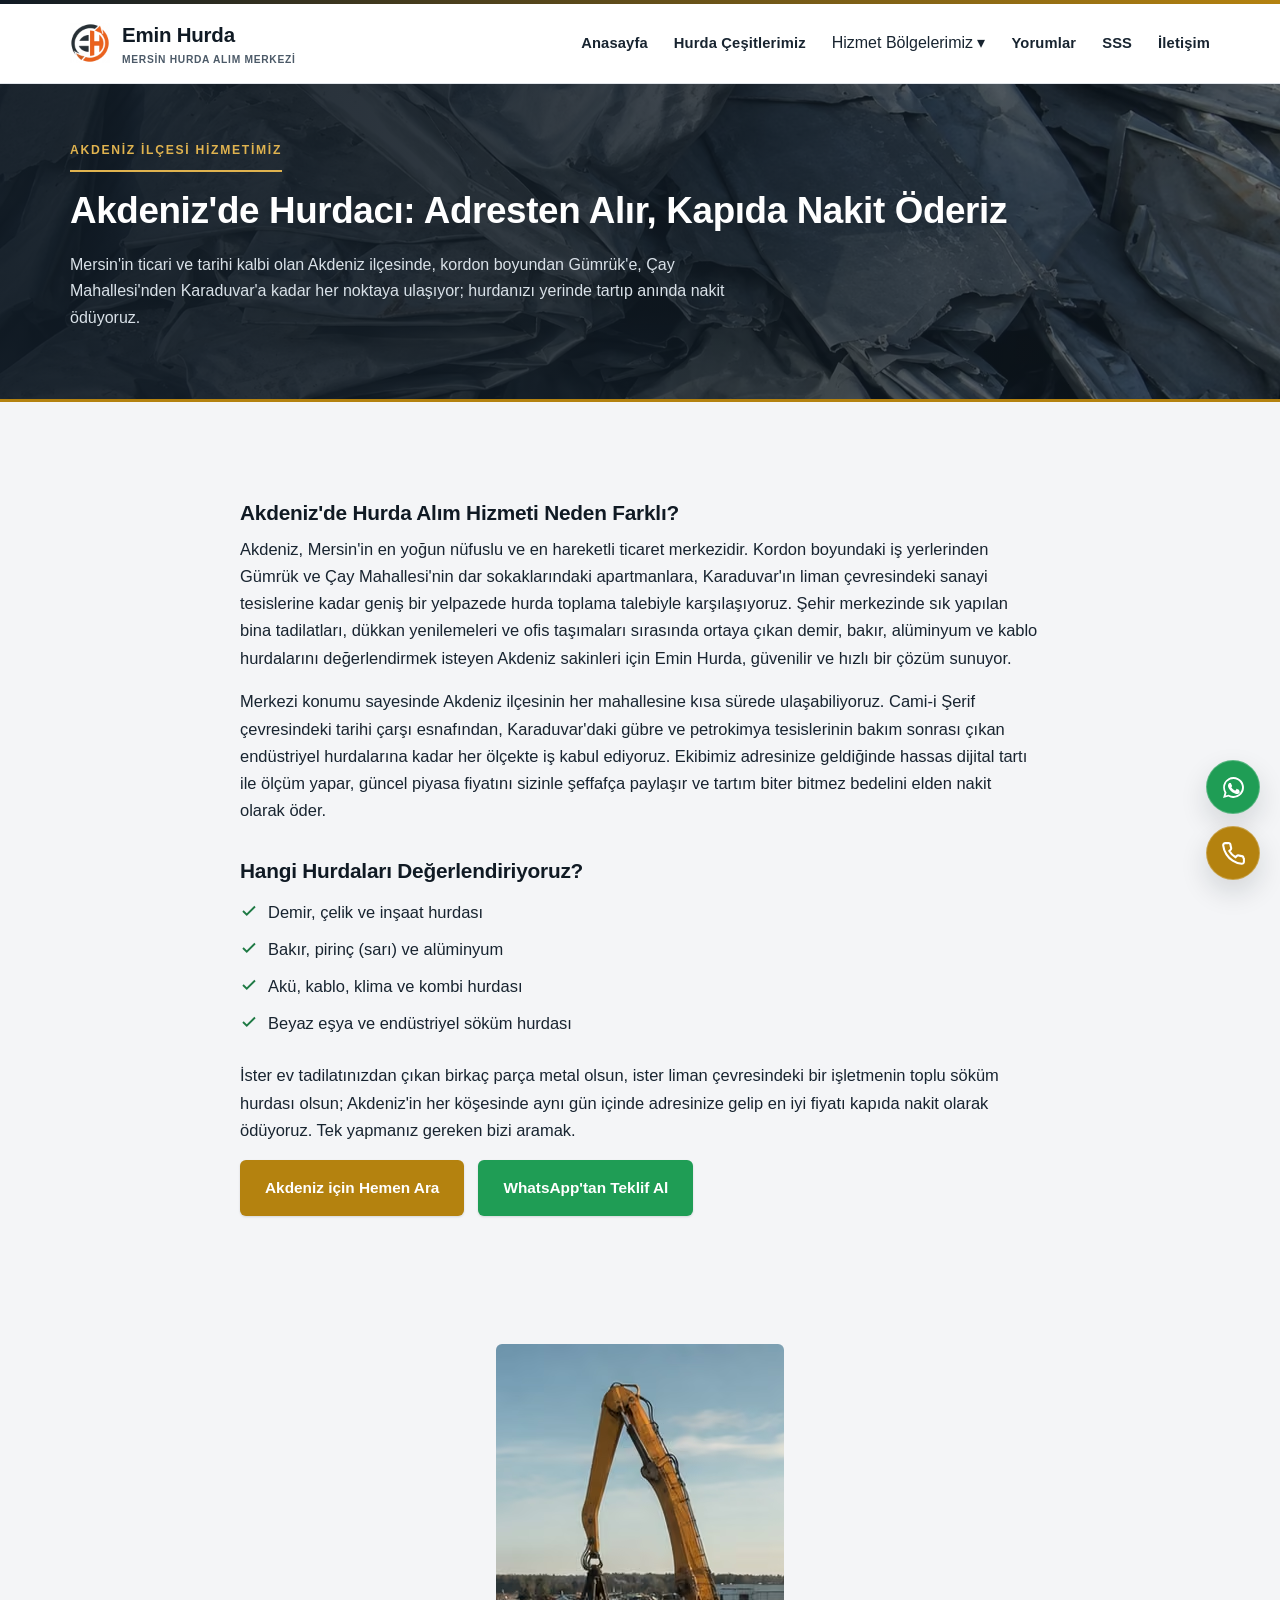
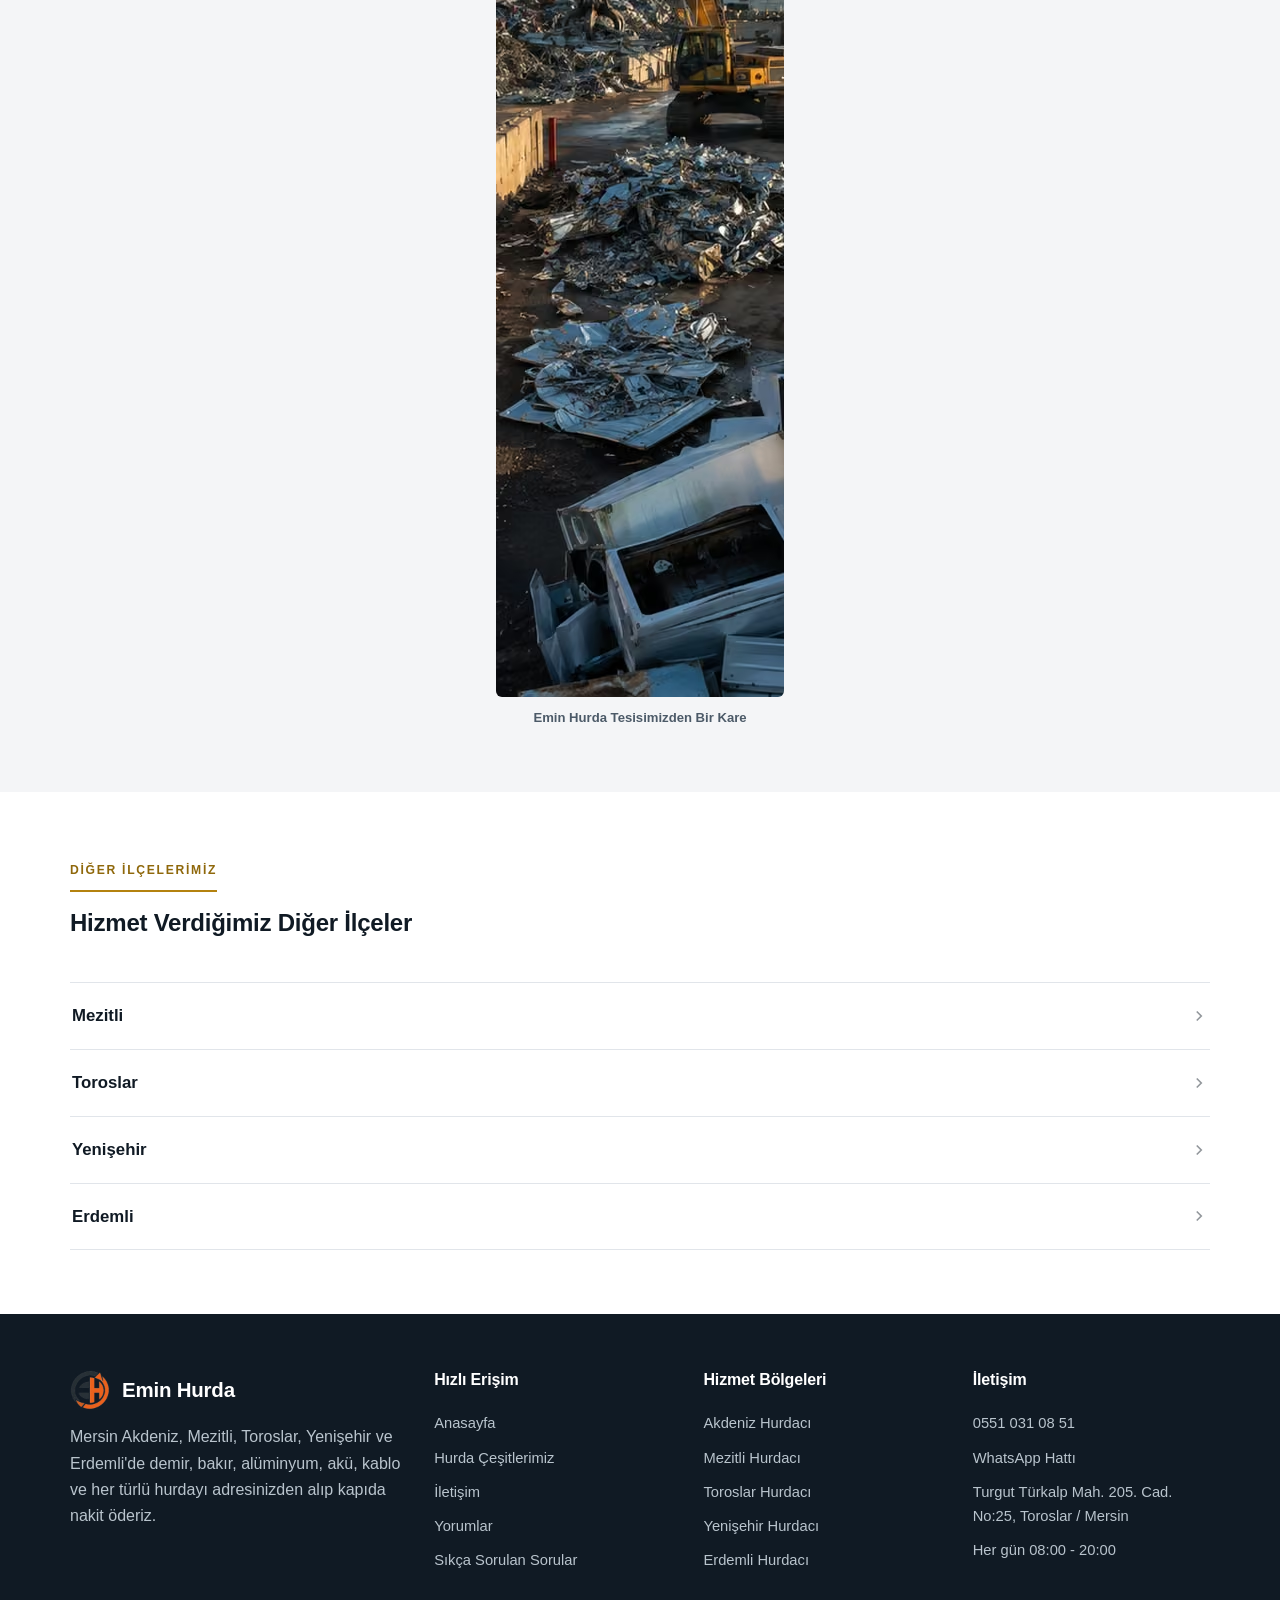
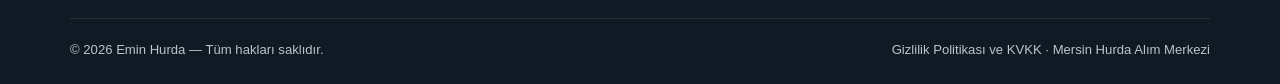
==== akdeniz-hurda.html @ a4f1dd63 "İlk yükleme: Emin Hurda kurumsal web sitesi Anasayfa, 5 ilçe sayfası, SSS, yorumlar, iletişim ve giz" ====
<!DOCTYPE html>
<html lang="tr">
<head>
<meta charset="UTF-8">
<meta name="viewport" content="width=device-width, initial-scale=1.0">
<title>Akdeniz Hurdacı | Emin Hurda Mersin - Adresten Alım, Kapıda Nakit Ödeme</title>
<meta name="description" content="Akdeniz Mersin'de hurda alımı: demir, bakır, alüminyum, akü, kablo ve inşaat hurdanızı adresinizden alıyor, tartı sonucunu kapıda nakit ödüyoruz. Hemen arayın: 0551 031 08 51">
<meta name="keywords" content="akdeniz hurdacı, mersin akdeniz hurda alan yerler, akdeniz demir hurda, akdeniz bakır hurda">
<meta name="robots" content="index, follow">
<link rel="canonical" href="https://www.eminhurda.com/akdeniz-hurda.html">
<meta name="geo.region" content="TR-33">
<meta name="geo.placename" content="Akdeniz, Mersin">
<!-- Open Graph -->
<meta property="og:type" content="website">
<meta property="og:title" content="Akdeniz Hurdacı | Emin Hurda Mersin - Adresten Alım, Kapıda Nakit Ödeme">
<meta property="og:description" content="Akdeniz Mersin'de hurda alımı: demir, bakır, alüminyum, akü, kablo ve inşaat hurdanızı adresinizden alıyor, tartı sonucunu kapıda nakit ödüyoruz. Hemen arayın: 0551 031 08 51">
<meta property="og:image" content="https://www.eminhurda.com/images/sac-hurda-2.jpg">
<meta property="og:locale" content="tr_TR">
<meta property="og:url" content="https://www.eminhurda.com/akdeniz-hurda.html">
<link rel="icon" href="data:image/svg+xml,<svg xmlns=%22http://www.w3.org/2000/svg%22 viewBox=%220 0 100 100%22><rect width=%22100%22 height=%22100%22 rx=%2218%22 fill=%22%2314202c%22/><text x=%2250%22 y=%2266%22 font-size=%2258%22 fill=%22%23b4820f%22 text-anchor=%22middle%22 font-family=%22Arial%22 font-weight=%22bold%22>E</text></svg>">
<link rel="stylesheet" href="css/style.css?v=6">
<script type="application/ld+json">
{
  "@context": "https://schema.org",
  "@type": "Service",
  "serviceType": "Hurda Alım Hizmeti",
  "provider": {
    "@type": "RecyclingCenter",
    "name": "Emin Hurda",
    "telephone": "+905510310851",
    "address": {"@type":"PostalAddress","streetAddress":"Turgut Türkalp Mahallesi, 205. Cadde No:25","addressLocality":"Toroslar","addressRegion":"Mersin","addressCountry":"TR"}
  },
  "areaServed": {"@type": "AdministrativeArea", "name": "Akdeniz, Mersin"},
  "url": "https://www.eminhurda.com/akdeniz-hurda.html"
}
</script>
</head>
<body>
<div class="top-accent"></div>

<header class="header">
  <div class="container">
    <a href="index.html" class="brand">
      <span class="brand-mark"><picture><source srcset="images/logo-icon.avif" type="image/avif"><img src="images/logo-icon.png" alt="Emin Hurda Metal logo" width="40" height="40"></picture></span>
      <span>Emin Hurda<small>MERSİN HURDA ALIM MERKEZİ</small></span>
    </a>
    <nav class="nav">
      <a href="index.html">Anasayfa</a>
      <a href="index.html#hurda-cesitleri">Hurda Çeşitlerimiz</a>
      <div class="nav-dropdown">
        <span>Hizmet Bölgelerimiz ▾</span>
        <div class="nav-dropdown-panel">
          <a href="akdeniz-hurda.html">Akdeniz</a>
          <a href="mezitli-hurda.html">Mezitli</a>
          <a href="toroslar-hurda.html">Toroslar</a>
          <a href="yenisehir-hurda.html">Yenişehir</a>
          <a href="erdemli-hurda.html">Erdemli</a>
        </div>
      </div>
      <a href="yorumlar.html">Yorumlar</a>
      <a href="sss.html">SSS</a>
      <a href="iletisim.html">İletişim</a>
    </nav>
    <button class="menu-toggle" aria-label="Menü">
      <svg viewBox="0 0 24 24" fill="none" stroke="#101a24" stroke-width="2"><path d="M3 6h18M3 12h18M3 18h18"/></svg>
    </button>
  </div>
</header>

<section class="article-hero">
  <picture>
    <source srcset="images/sac-hurda-2.avif" type="image/avif">
    <img src="images/sac-hurda-2.jpg" alt="Akdeniz bölgesinde toplanan sac ve demir hurda" class="hero-bg-photo">
  </picture>
  <div class="hero-overlay"></div>
  <div class="container">
    <span class="eyebrow">Akdeniz İlçesi Hizmetimiz</span>
    <h1>Akdeniz'de Hurdacı: Adresten Alır, Kapıda Nakit Öderiz</h1>
    <p>Mersin'in ticari ve tarihi kalbi olan Akdeniz ilçesinde, kordon boyundan Gümrük'e, Çay Mahallesi'nden Karaduvar'a kadar her noktaya ulaşıyor; hurdanızı yerinde tartıp anında nakit ödüyoruz.</p>
  </div>
</section>

<section class="section">
  <div class="container">
    <article class="article-body">
      <h2>Akdeniz'de Hurda Alım Hizmeti Neden Farklı?</h2>
      <p>Akdeniz, Mersin'in en yoğun nüfuslu ve en hareketli ticaret merkezidir. Kordon boyundaki iş yerlerinden Gümrük ve Çay Mahallesi'nin dar sokaklarındaki apartmanlara, Karaduvar'ın liman çevresindeki sanayi tesislerine kadar geniş bir yelpazede hurda toplama talebiyle karşılaşıyoruz. Şehir merkezinde sık yapılan bina tadilatları, dükkan yenilemeleri ve ofis taşımaları sırasında ortaya çıkan demir, bakır, alüminyum ve kablo hurdalarını değerlendirmek isteyen Akdeniz sakinleri için Emin Hurda, güvenilir ve hızlı bir çözüm sunuyor.</p>
      <p>Merkezi konumu sayesinde Akdeniz ilçesinin her mahallesine kısa sürede ulaşabiliyoruz. Cami-i Şerif çevresindeki tarihi çarşı esnafından, Karaduvar'daki gübre ve petrokimya tesislerinin bakım sonrası çıkan endüstriyel hurdalarına kadar her ölçekte iş kabul ediyoruz. Ekibimiz adresinize geldiğinde hassas dijital tartı ile ölçüm yapar, güncel piyasa fiyatını sizinle şeffafça paylaşır ve tartım biter bitmez bedelini elden nakit olarak öder.</p>
      <h2>Hangi Hurdaları Değerlendiriyoruz?</h2>
      <ul>
        <li><svg viewBox="0 0 24 24" fill="none" stroke="currentColor" stroke-width="2.5"><path d="M20 6 9 17l-5-5"/></svg> Demir, çelik ve inşaat hurdası</li>
        <li><svg viewBox="0 0 24 24" fill="none" stroke="currentColor" stroke-width="2.5"><path d="M20 6 9 17l-5-5"/></svg> Bakır, pirinç (sarı) ve alüminyum</li>
        <li><svg viewBox="0 0 24 24" fill="none" stroke="currentColor" stroke-width="2.5"><path d="M20 6 9 17l-5-5"/></svg> Akü, kablo, klima ve kombi hurdası</li>
        <li><svg viewBox="0 0 24 24" fill="none" stroke="currentColor" stroke-width="2.5"><path d="M20 6 9 17l-5-5"/></svg> Beyaz eşya ve endüstriyel söküm hurdası</li>
      </ul>
      <p>İster ev tadilatınızdan çıkan birkaç parça metal olsun, ister liman çevresindeki bir işletmenin toplu söküm hurdası olsun; Akdeniz'in her köşesinde aynı gün içinde adresinize gelip en iyi fiyatı kapıda nakit olarak ödüyoruz. Tek yapmanız gereken bizi aramak.</p>
      <div class="btn-row">
        <a href="tel:+905510310851" class="btn btn--accent">Akdeniz için Hemen Ara</a>
        <a href="https://wa.me/905510310851" target="_blank" rel="noopener" class="btn btn--whatsapp">WhatsApp'tan Teklif Al</a>
      </div>
    </article>

  </div>
</section>

<section class="section">
  <div class="container">
    <div class="photo-item" style="max-width:288px; margin:0 auto;">
      <figure>
        <picture>
          <source srcset="images/endustriyel-hurda.avif" type="image/avif">
          <img src="images/endustriyel-hurda.jpg" alt="Emin Hurda tesisinde biriken sanayi ve beyaz eşya hurdası" loading="lazy" width="1536" height="953">
        </picture>
        <figcaption>Emin Hurda Tesisimizden Bir Kare</figcaption>
      </figure>
    </div>
  </div>
</section>

<section class="section section--alt">
  <div class="container">
    <div class="section-head">
      <span class="eyebrow">Diğer İlçelerimiz</span>
      <h2>Hizmet Verdiğimiz Diğer İlçeler</h2>
    </div>
    <div class="directory">
      <a class="directory-row" href="mezitli-hurda.html"><span>Mezitli</span><svg viewBox="0 0 24 24" fill="none" stroke="currentColor" stroke-width="2.2"><path d="M9 6l6 6-6 6"/></svg></a>
      <a class="directory-row" href="toroslar-hurda.html"><span>Toroslar</span><svg viewBox="0 0 24 24" fill="none" stroke="currentColor" stroke-width="2.2"><path d="M9 6l6 6-6 6"/></svg></a>
      <a class="directory-row" href="yenisehir-hurda.html"><span>Yenişehir</span><svg viewBox="0 0 24 24" fill="none" stroke="currentColor" stroke-width="2.2"><path d="M9 6l6 6-6 6"/></svg></a>
      <a class="directory-row" href="erdemli-hurda.html"><span>Erdemli</span><svg viewBox="0 0 24 24" fill="none" stroke="currentColor" stroke-width="2.2"><path d="M9 6l6 6-6 6"/></svg></a>
    </div>
  </div>
</section>

<footer class="footer">
  <div class="container">
    <div class="footer-grid">
      <div>
        <a href="index.html" class="brand" style="margin-bottom:14px;"><span class="brand-mark"><picture><source srcset="images/logo-icon.avif" type="image/avif"><img src="images/logo-icon.png" alt="Emin Hurda Metal logo" width="40" height="40"></picture></span> Emin Hurda</a>
        <p>Mersin Akdeniz, Mezitli, Toroslar, Yenişehir ve Erdemli'de demir, bakır, alüminyum, akü, kablo ve her türlü hurdayı adresinizden alıp kapıda nakit öderiz.</p>
      </div>
      <div>
        <h4>Hızlı Erişim</h4>
        <ul>
          <li><a href="index.html">Anasayfa</a></li>
          <li><a href="index.html#hurda-cesitleri">Hurda Çeşitlerimiz</a></li>
          <li><a href="iletisim.html">İletişim</a></li>
          <li><a href="yorumlar.html">Yorumlar</a></li>
          <li><a href="sss.html">Sıkça Sorulan Sorular</a></li>
        </ul>
      </div>
      <div>
        <h4>Hizmet Bölgeleri</h4>
        <ul>
          <li><a href="akdeniz-hurda.html">Akdeniz Hurdacı</a></li>
          <li><a href="mezitli-hurda.html">Mezitli Hurdacı</a></li>
          <li><a href="toroslar-hurda.html">Toroslar Hurdacı</a></li>
          <li><a href="yenisehir-hurda.html">Yenişehir Hurdacı</a></li>
          <li><a href="erdemli-hurda.html">Erdemli Hurdacı</a></li>
        </ul>
      </div>
      <div>
        <h4>İletişim</h4>
        <ul>
          <li><a href="tel:+905510310851">0551 031 08 51</a></li>
          <li><a href="https://wa.me/905510310851" target="_blank" rel="noopener">WhatsApp Hattı</a></li>
          <li>Turgut Türkalp Mah. 205. Cad. No:25, Toroslar / Mersin</li>
          <li>Her gün 08:00 - 20:00</li>
        </ul>
      </div>
    </div>
    <div class="footer-bottom">
      <span>© <span id="year"></span> Emin Hurda — Tüm hakları saklıdır.</span>
      <span><a href="gizlilik-politikasi.html">Gizlilik Politikası ve KVKK</a> · Mersin Hurda Alım Merkezi</span>
    </div>
  </div>
</footer>

<div class="float-actions">
  <a href="https://wa.me/905510310851" target="_blank" rel="noopener" class="float-btn float-btn--whatsapp" aria-label="WhatsApp">
    <svg viewBox="0 0 24 24" fill="currentColor"><path d="M17.5 14.4c-.3-.2-1.7-.9-2-1s-.5-.2-.7.2-.8 1-.9 1.2-.3.2-.6.1a6.6 6.6 0 0 1-3.3-2.9c-.2-.4.2-.4.6-1.3.1-.2 0-.4 0-.5L9.5 8c-.2-.4-.4-.4-.6-.4h-.5c-.2 0-.5.1-.7.4a3.2 3.2 0 0 0-1 2.4c0 1.4 1 2.8 1.2 3s2 3.1 5 4.2c2.7 1.1 2.7.7 3.2.6a2.7 2.7 0 0 0 1.8-1.3c.2-.4.2-.8.1-1s-.2-.2-.5-.4z"/><path d="M12 2a10 10 0 0 0-8.6 15L2 22l5.1-1.3A10 10 0 1 0 12 2zm0 18.2a8.2 8.2 0 0 1-4.2-1.1l-.3-.2-3 .8.8-2.9-.2-.3a8.2 8.2 0 1 1 7 3.7z"/></svg>
  </a>
  <a href="tel:+905510310851" class="float-btn float-btn--call" aria-label="Ara">
    <svg viewBox="0 0 24 24" fill="none" stroke="currentColor" stroke-width="2"><path d="M22 16.9v3a2 2 0 0 1-2.2 2 19.8 19.8 0 0 1-8.6-3.1 19.5 19.5 0 0 1-6-6 19.8 19.8 0 0 1-3.1-8.7A2 2 0 0 1 4.1 2h3a2 2 0 0 1 2 1.7c.1.9.3 1.8.6 2.7a2 2 0 0 1-.5 2.1L8 9.6a16 16 0 0 0 6 6l1.1-1.2a2 2 0 0 1 2.1-.5c.9.3 1.8.5 2.7.6a2 2 0 0 1 1.7 2z"/></svg>
  </a>
</div>

<div class="mobile-cta-bar">
  <a href="tel:+905510310851" class="btn btn--accent">Ara</a>
  <a href="https://wa.me/905510310851" target="_blank" rel="noopener" class="btn btn--whatsapp">WhatsApp</a>
</div>

<script src="js/script.js"></script>
</body>
</html>
---- css/style.css ----
/* =========================================================
   Emin Hurda — Mersin Hurdacı | Kurumsal Site Stili
   ========================================================= */

:root {
  --color-bg: #f4f5f7;
  --color-bg-alt: #ffffff;
  --color-ink: #182430;
  --color-ink-soft: #4c5a68;
  --color-primary: #101a24;
  --color-primary-light: #1c2e3d;
  --color-accent: #b4820f;
  --color-accent-dark: #8f680b;
  --color-success: #1f7a45;
  --color-border: #e1e5ea;
  --radius: 8px;
  --radius-sm: 6px;
  --shadow: 0 1px 3px rgba(16, 26, 36, 0.08), 0 1px 2px rgba(16, 26, 36, 0.06);
  --shadow-lg: 0 12px 28px rgba(16, 26, 36, 0.14);
  --max-width: 1180px;
  --font: "Segoe UI", "Trebuchet MS", Arial, Helvetica, sans-serif;
}

* { box-sizing: border-box; }
html { scroll-behavior: smooth; }

body {
  margin: 0;
  font-family: var(--font);
  color: var(--color-ink);
  background: var(--color-bg);
  line-height: 1.65;
  -webkit-font-smoothing: antialiased;
}

img { max-width: 100%; display: block; }
a { color: inherit; text-decoration: none; }
ul { margin: 0; padding: 0; list-style: none; }
h1, h2, h3, h4 { line-height: 1.25; margin: 0 0 .5em; color: var(--color-primary); font-weight: 800; letter-spacing: -.01em; }
p { margin: 0 0 1em; }

.container {
  max-width: var(--max-width);
  margin: 0 auto;
  padding: 0 20px;
}

/* ---------- Utility ---------- */
.section { padding: 64px 0; }
.section--alt { background: var(--color-bg-alt); }
.section--dark {
  background: linear-gradient(135deg, var(--color-primary) 0%, var(--color-primary-light) 100%);
  color: #fff;
}
.section--dark h2, .section--dark h3 { color: #fff; }
.section-head { max-width: 640px; margin: 0 0 44px; }
.section-head.center { margin-left: auto; margin-right: auto; text-align: center; }
.eyebrow {
  display: inline-block;
  color: var(--color-accent-dark);
  font-weight: 700;
  font-size: .76rem;
  letter-spacing: .14em;
  text-transform: uppercase;
  padding: 0 0 10px;
  margin-bottom: 16px;
  border-bottom: 2px solid var(--color-accent);
}
.hero .eyebrow, .article-hero .eyebrow, .section--dark .eyebrow {
  color: #e0b34f;
  border-bottom-color: #e0b34f;
}
.text-center { text-align: center; }

/* ---------- Buttons ---------- */
.btn {
  display: inline-flex;
  align-items: center;
  gap: 10px;
  padding: 14px 24px;
  border-radius: var(--radius-sm);
  font-weight: 700;
  font-size: .96rem;
  border: 1.5px solid transparent;
  cursor: pointer;
  transition: transform .12s ease, box-shadow .12s ease, background .12s ease, border-color .12s ease;
}
.btn svg { width: 19px; height: 19px; flex-shrink: 0; }
.btn:hover { transform: translateY(-1px); box-shadow: var(--shadow-lg); }
.btn--accent {
  background: var(--color-accent);
  color: #fff;
  box-shadow: var(--shadow);
}
.btn--accent:hover { background: var(--color-accent-dark); }
.btn--whatsapp {
  background: #1f9d55;
  color: #fff;
  box-shadow: var(--shadow);
}
.btn--whatsapp:hover { background: #187f44; }
.btn--outline {
  background: transparent;
  color: #fff;
  border-color: rgba(255,255,255,.5);
}
.btn--outline:hover { background: rgba(255,255,255,.1); box-shadow: none; }
.btn--block { width: 100%; justify-content: center; }
.btn-row { display: flex; flex-wrap: wrap; gap: 14px; }

/* ---------- Header ---------- */
.top-accent {
  height: 4px;
  background: linear-gradient(90deg, var(--color-primary) 0%, var(--color-accent) 100%);
}
.topbar {
  background: var(--color-primary);
  color: #cfd8e0;
  font-size: .85rem;
}
.topbar-phone { display: inline-flex; align-items: center; gap: 7px; }
.topbar-phone svg { width: 14px; height: 14px; }
.topbar .container {
  display: flex;
  justify-content: space-between;
  align-items: center;
  padding-top: 8px;
  padding-bottom: 8px;
  flex-wrap: wrap;
  gap: 6px;
}
.topbar a { color: #fff; font-weight: 600; }
.topbar .topbar-links { display: flex; gap: 18px; align-items: center; }

.header {
  background: #fff;
  border-bottom: 1px solid var(--color-border);
  position: sticky;
  top: 0;
  z-index: 200;
}
.header .container {
  display: flex;
  align-items: center;
  justify-content: space-between;
  padding-top: 14px;
  padding-bottom: 14px;
}
.brand {
  display: flex;
  align-items: center;
  gap: 12px;
  font-weight: 800;
  font-size: 1.28rem;
  letter-spacing: -.01em;
  color: var(--color-primary);
}
.brand .brand-mark {
  width: 40px; height: 40px;
  flex-shrink: 0;
  display: flex; align-items: center; justify-content: center;
}
.brand .brand-mark img { width: 100%; height: 100%; object-fit: contain; display: block; }
.brand small {
  display: block;
  font-size: .64rem;
  font-weight: 700;
  color: var(--color-ink-soft);
  letter-spacing: .07em;
  text-transform: uppercase;
}

.nav {
  display: flex;
  align-items: center;
  gap: 26px;
}
.nav a {
  font-weight: 600;
  font-size: .92rem;
  letter-spacing: .01em;
  color: var(--color-ink);
  position: relative;
  padding: 6px 0;
}
.nav a:hover, .nav a.active { color: var(--color-accent-dark); }
.nav a.active { box-shadow: inset 0 -2px 0 var(--color-accent); padding-bottom: 4px; }

.nav-dropdown { position: relative; }
.nav-dropdown > span { cursor: pointer; }
.nav-dropdown-panel {
  position: absolute;
  top: calc(100% + 14px);
  left: 50%;
  transform: translateX(-50%);
  background: #fff;
  border: 1px solid var(--color-border);
  border-radius: var(--radius);
  box-shadow: var(--shadow-lg);
  padding: 14px;
  display: grid;
  grid-template-columns: repeat(3, minmax(140px, 1fr));
  gap: 4px;
  opacity: 0;
  visibility: hidden;
  transition: opacity .15s ease, transform .15s ease;
  z-index: 50;
}
.nav-dropdown:hover .nav-dropdown-panel,
.nav-dropdown:focus-within .nav-dropdown-panel {
  opacity: 1;
  visibility: visible;
  transform: translateX(-50%) translateY(0);
}
.nav-dropdown-panel a {
  padding: 8px 10px;
  border-radius: 6px;
  font-weight: 500;
  white-space: nowrap;
}
.nav-dropdown-panel a:hover { background: var(--color-bg); }

.menu-toggle {
  display: none;
  background: none;
  border: none;
  cursor: pointer;
  padding: 6px;
}
.menu-toggle svg { width: 28px; height: 28px; }

/* ---------- Hero ---------- */
.hero {
  background: var(--color-primary);
  color: #fff;
  padding: 68px 0 80px;
  position: relative;
  overflow: hidden;
  border-bottom: 3px solid var(--color-accent);
}
.hero-bg-photo {
  position: absolute;
  inset: 0;
  width: 100%;
  height: 100%;
  object-fit: cover;
  object-position: 65% 40%;
  z-index: 0;
}
.hero-overlay {
  position: absolute;
  inset: 0;
  background: linear-gradient(100deg, rgba(16,26,36,.97) 0%, rgba(16,26,36,.9) 32%, rgba(16,26,36,.62) 60%, rgba(16,26,36,.32) 100%);
  z-index: 1;
}
.hero .container {
  position: relative;
  z-index: 2;
  display: grid;
  grid-template-columns: 1.15fr .85fr;
  gap: 40px;
  align-items: center;
}
.hero h1 { color: #fff; font-size: clamp(1.9rem, 3.4vw, 2.7rem); }
.hero p.lead { color: #d9e1e8; font-size: 1.12rem; max-width: 560px; }
.hero-panel {
  border: 1px solid rgba(255,255,255,.25);
  background: rgba(16,26,36,.55);
  backdrop-filter: blur(8px);
  -webkit-backdrop-filter: blur(8px);
  padding: 32px 30px;
  color: #fff;
}
.hero-panel h3 {
  color: #fff;
  font-size: .78rem;
  letter-spacing: .12em;
  text-transform: uppercase;
  font-weight: 700;
}
.hero-panel .price-tag {
  display: flex;
  align-items: baseline;
  gap: 8px;
  margin: 10px 0 22px;
  padding-bottom: 20px;
  border-bottom: 1px solid rgba(255,255,255,.18);
}
.hero-panel .price-tag strong {
  font-size: 1.9rem;
  font-weight: 800;
  color: var(--color-accent);
}
.hero-panel ul { margin-bottom: 24px; }
.hero-panel ul li {
  display: flex;
  gap: 12px;
  align-items: flex-start;
  padding: 9px 0;
  font-size: .95rem;
  color: #d9e1e8;
}
.hero-panel ul li + li { border-top: 1px solid rgba(255,255,255,.1); }
.hero-panel ul li svg { width: 17px; height: 17px; flex-shrink: 0; margin-top: 2px; color: var(--color-accent); }

/* ---------- Materials / Services spec list ---------- */
.spec-list {
  border-top: 1px solid var(--color-border);
  column-count: 2;
  column-gap: 56px;
}
.spec-row {
  display: flex;
  justify-content: space-between;
  align-items: baseline;
  gap: 20px;
  padding: 17px 2px;
  border-bottom: 1px solid var(--color-border);
  break-inside: avoid;
}
.spec-name { font-weight: 700; color: var(--color-primary); font-size: 1rem; }
.spec-note { color: var(--color-ink-soft); font-size: .85rem; white-space: nowrap; }

/* ---------- Photo gallery ---------- */
.photo-grid {
  display: grid;
  grid-template-columns: repeat(3, 1fr);
  gap: 20px;
  margin-top: 44px;
}
.photo-item figure { margin: 0; }
.photo-item img {
  width: 100%;
  aspect-ratio: 5 / 2;
  object-fit: cover;
  border-radius: var(--radius-sm);
  display: block;
}
.photo-item figcaption {
  margin-top: 10px;
  font-size: .82rem;
  font-weight: 700;
  color: var(--color-ink-soft);
  text-align: center;
}

/* ---------- Process rail ---------- */
.process {
  display: grid;
  grid-template-columns: repeat(3, 1fr);
}
.process-step {
  padding: 0 32px;
}
.process-step:first-child { padding-left: 0; }
.process-step:last-child { padding-right: 0; }
.process-step + .process-step { border-left: 1px solid var(--color-border); }
.process-num {
  display: block;
  font-size: 3rem;
  font-weight: 800;
  color: rgba(180, 130, 15, .32);
  line-height: 1;
  margin-bottom: 16px;
  font-variant-numeric: tabular-nums;
}
.process-step h3 { font-size: 1.05rem; }
.process-step p { color: var(--color-ink-soft); font-size: .93rem; margin-bottom: 0; }

/* ---------- Feature row (dark section) ---------- */
.feature-row {
  display: grid;
  grid-template-columns: repeat(3, 1fr);
}
.feature-col { padding: 0 32px; }
.feature-col:first-child { padding-left: 0; }
.feature-col:last-child { padding-right: 0; }
.feature-col + .feature-col { border-left: 1px solid rgba(255,255,255,.16); }
.feature-col h3 { color: #fff; font-size: 1.05rem; }
.feature-col p { color: #c7d1da; font-size: .93rem; margin-bottom: 0; }

/* ---------- District directory ---------- */
.directory { border-top: 1px solid var(--color-border); }
.directory-row {
  display: flex;
  align-items: center;
  justify-content: space-between;
  gap: 16px;
  padding: 19px 2px;
  border-bottom: 1px solid var(--color-border);
  font-weight: 700;
  font-size: 1.05rem;
  color: var(--color-primary);
  transition: color .15s ease, padding-left .15s ease;
}
.directory-row:hover { color: var(--color-accent-dark); padding-left: 8px; }
.directory-row svg {
  width: 18px; height: 18px;
  opacity: .45;
  flex-shrink: 0;
  transition: transform .15s ease, opacity .15s ease;
}
.directory-row:hover svg { opacity: 1; transform: translateX(4px); }

/* ---------- Article ---------- */
.article-hero {
  background: var(--color-primary);
  color: #fff;
  padding: 52px 0;
  border-bottom: 3px solid var(--color-accent);
  position: relative;
  overflow: hidden;
}
.article-hero .container { position: relative; z-index: 2; }
.article-hero .hero-overlay {
  background: linear-gradient(90deg, rgba(16,26,36,.94) 0%, rgba(16,26,36,.86) 42%, rgba(16,26,36,.6) 100%);
}
.article-hero h1 { color: #fff; font-size: clamp(1.6rem, 3vw, 2.3rem); }
.article-hero p { color: #d9e1e8; max-width: 680px; }

.article-body {
  max-width: 800px;
  margin: 0 auto;
  font-size: 1.03rem;
  color: var(--color-ink);
}
.article-body h2 { font-size: 1.3rem; margin-top: 1.6em; }
.article-body ul { margin: 0 0 1.2em; }
.article-body ul li {
  display: flex;
  gap: 10px;
  padding: 5px 0;
}
.article-body ul li svg { width: 18px; height: 18px; color: var(--color-success); flex-shrink: 0; margin-top: 3px; }

.sidebar-card {
  background: var(--color-bg);
  border-left: 3px solid var(--color-accent);
  padding: 24px 26px;
  position: sticky;
  top: 96px;
}
.article-layout {
  display: grid;
  grid-template-columns: 1fr 300px;
  gap: 40px;
  align-items: start;
}

/* ---------- FAQ accordion ---------- */
.faq-list { border-top: 1px solid var(--color-border); max-width: 780px; }
.faq-item { border-bottom: 1px solid var(--color-border); }
.faq-q {
  width: 100%;
  display: flex;
  align-items: center;
  justify-content: space-between;
  gap: 20px;
  background: none;
  border: none;
  padding: 20px 2px;
  text-align: left;
  font-weight: 700;
  font-size: 1rem;
  color: var(--color-primary);
  cursor: pointer;
  font-family: inherit;
}
.faq-q:hover { color: var(--color-accent-dark); }
.faq-chevron { width: 20px; height: 20px; flex-shrink: 0; color: var(--color-accent-dark); transition: transform .2s ease; }
.faq-item.open .faq-chevron { transform: rotate(180deg); }
.faq-a { max-height: 0; overflow: hidden; transition: max-height .25s ease; }
.faq-item.open .faq-a { max-height: 480px; }
.faq-a p { color: var(--color-ink-soft); padding: 0 26px 22px 2px; margin: 0; font-size: .95rem; }

/* ---------- Reviews ---------- */
.review-list {
  border-top: 1px solid var(--color-border);
  column-count: 2;
  column-gap: 56px;
}
.review-row {
  padding: 22px 2px;
  border-bottom: 1px solid var(--color-border);
  break-inside: avoid;
}
.review-stars { color: var(--color-accent); letter-spacing: 2px; font-size: .95rem; margin-bottom: 10px; }
.review-text { color: var(--color-ink); font-size: .97rem; margin: 0; }

/* ---------- Testimonials / trust ---------- */
.trust-bar {
  display: flex;
  flex-wrap: wrap;
  justify-content: center;
  gap: 60px;
  text-align: center;
}
.trust-bar .trust-item strong { display: block; font-size: 1.8rem; color: var(--color-accent); }
.trust-bar .trust-item span { color: #c7d1da; font-size: .88rem; }

/* ---------- Form ---------- */
.form-card {
  background: #fff;
  border: 1px solid var(--color-border);
  padding: 32px;
}
.form-row { margin-bottom: 16px; }
.form-row label {
  display: block;
  font-weight: 700;
  font-size: .9rem;
  margin-bottom: 6px;
}
.form-row input, .form-row textarea, .form-row select {
  width: 100%;
  padding: 12px 14px;
  border: 1px solid var(--color-border);
  border-radius: var(--radius-sm);
  font-family: inherit;
  font-size: .95rem;
}
.form-row input:focus, .form-row textarea:focus, .form-row select:focus {
  outline: none;
  border-color: var(--color-accent);
  box-shadow: 0 0 0 3px rgba(180,130,15,.15);
}
.form-row textarea { resize: vertical; min-height: 100px; }

.form-consent {
  display: flex;
  align-items: flex-start;
  gap: 10px;
}
.form-consent input[type="checkbox"] {
  width: 18px;
  height: 18px;
  flex-shrink: 0;
  margin-top: 2px;
  accent-color: var(--color-accent);
}
.form-consent label {
  font-weight: 400;
  font-size: .83rem;
  color: var(--color-ink-soft);
  margin-bottom: 0;
}
.form-consent label a { color: var(--color-accent-dark); font-weight: 700; }

/* ---------- Map ---------- */
.map-frame {
  border: 1px solid var(--color-border);
}
.map-frame iframe { width: 100%; height: 340px; border: 0; display: block; filter: grayscale(.25); }

/* ---------- Footer ---------- */
.footer {
  background: var(--color-primary);
  color: #b9c4cd;
  padding: 56px 0 24px;
}
.footer h4 { color: #fff; font-size: 1rem; margin-bottom: 16px; }
.footer .footer-grid {
  display: grid;
  grid-template-columns: 1.4fr 1fr 1fr 1fr;
  gap: 32px;
}
.footer a { color: #b9c4cd; }
.footer a:hover { color: var(--color-accent); }
.footer ul li { padding: 5px 0; font-size: .92rem; }
.footer .footer-bottom {
  margin-top: 40px;
  padding-top: 20px;
  border-top: 1px solid rgba(255,255,255,.1);
  font-size: .82rem;
  display: flex;
  justify-content: space-between;
  flex-wrap: wrap;
  gap: 10px;
}
.footer .brand { color: #fff; }

/* ---------- Floating buttons ---------- */
.float-actions {
  position: fixed;
  right: 20px;
  bottom: 20px;
  display: flex;
  flex-direction: column;
  gap: 12px;
  z-index: 300;
}
.float-btn {
  width: 54px; height: 54px;
  border-radius: 50%;
  display: flex; align-items: center; justify-content: center;
  box-shadow: var(--shadow-lg);
  color: #fff;
  border: 1px solid rgba(255,255,255,.25);
}
.float-btn svg { width: 25px; height: 25px; }
.float-btn--whatsapp { background: #1f9d55; }
.float-btn--call { background: var(--color-accent); }

/* ---------- Sticky mobile call bar ---------- */
.mobile-cta-bar {
  display: none;
  position: fixed;
  bottom: 0; left: 0; right: 0;
  background: #fff;
  border-top: 1px solid var(--color-border);
  box-shadow: 0 -6px 20px rgba(0,0,0,.1);
  padding: 10px 14px;
  gap: 10px;
  z-index: 250;
}
.mobile-cta-bar .btn { flex: 1; padding: 12px; font-size: .9rem; }

/* ---------- Responsive ---------- */
@media (max-width: 980px) {
  .hero .container { grid-template-columns: 1fr; }
  .hero-overlay { background: linear-gradient(180deg, rgba(16,26,36,.9) 0%, rgba(16,26,36,.88) 55%, rgba(16,26,36,.94) 100%); }
  .article-layout { grid-template-columns: 1fr; }
  .sidebar-card { position: static; }
  .footer .footer-grid { grid-template-columns: 1fr 1fr; }
}

@media (max-width: 760px) {
  .nav { display: none; }
  .menu-toggle { display: block; }
  .header.nav-open .nav {
    display: flex;
    flex-direction: column;
    position: absolute;
    top: 100%;
    left: 0; right: 0;
    background: #fff;
    padding: 16px 20px 24px;
    border-bottom: 1px solid var(--color-border);
    gap: 4px;
  }
  .header.nav-open .nav-dropdown-panel {
    position: static;
    transform: none;
    opacity: 1;
    visibility: visible;
    display: none;
    grid-template-columns: 1fr;
    box-shadow: none;
    border: none;
    padding: 4px 0 4px 12px;
  }
  .header.nav-open .nav-dropdown.open .nav-dropdown-panel { display: grid; }
  .topbar .topbar-links { gap: 12px; }
  .spec-list, .review-list { column-count: 1; }
  .photo-grid { grid-template-columns: repeat(2, 1fr); }
  .process { grid-template-columns: 1fr; gap: 28px; }
  .process-step { padding: 0 !important; border-left: none !important; }
  .process-step + .process-step { border-top: 1px solid var(--color-border); padding-top: 28px !important; }
  .feature-row { grid-template-columns: 1fr; gap: 24px; }
  .feature-col { padding: 0 !important; border-left: none !important; }
  .feature-col + .feature-col { border-top: 1px solid rgba(255,255,255,.16); padding-top: 24px !important; }
  .footer .footer-grid { grid-template-columns: 1fr; gap: 24px; }
  .mobile-cta-bar { display: flex; }
  body { padding-bottom: 66px; }
  .float-actions { display: none; }
}

@media (max-width: 480px) {
  .hero-panel { padding: 22px; }
  .photo-grid { grid-template-columns: 1fr; }
}
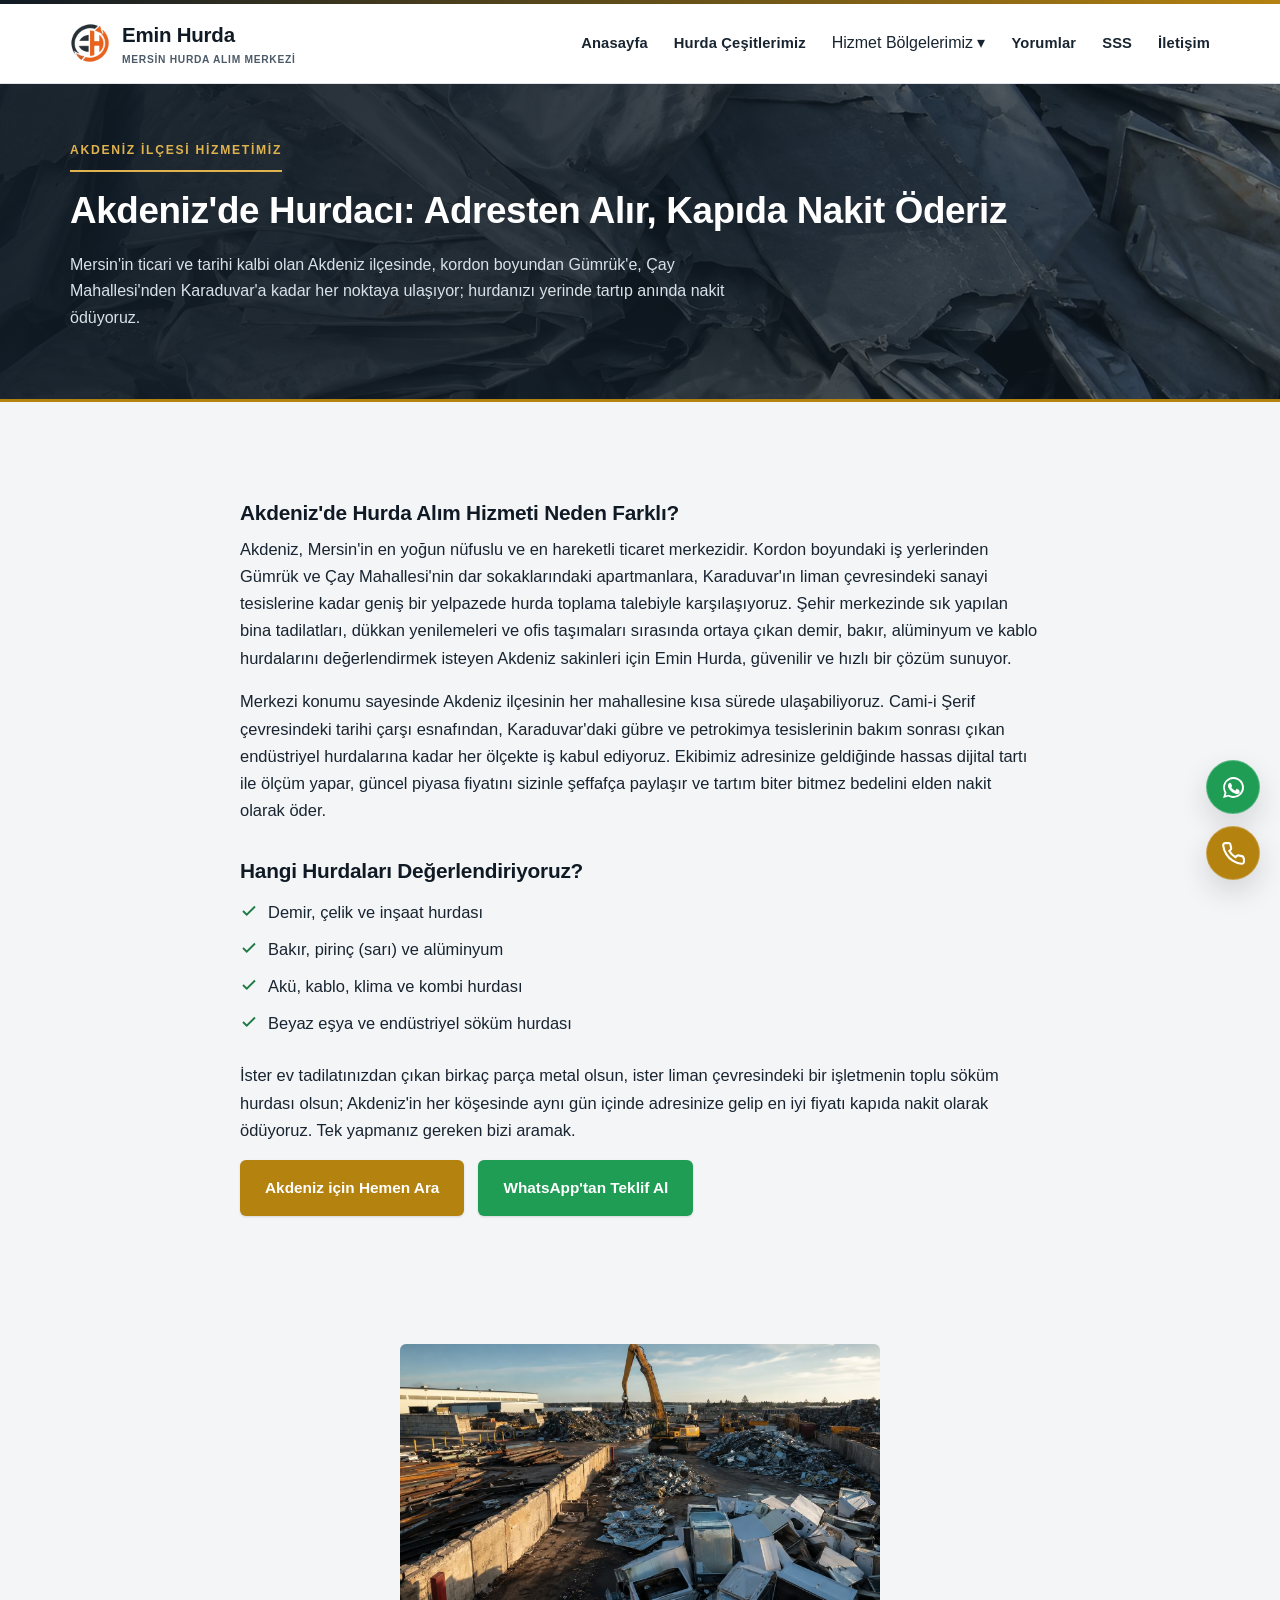
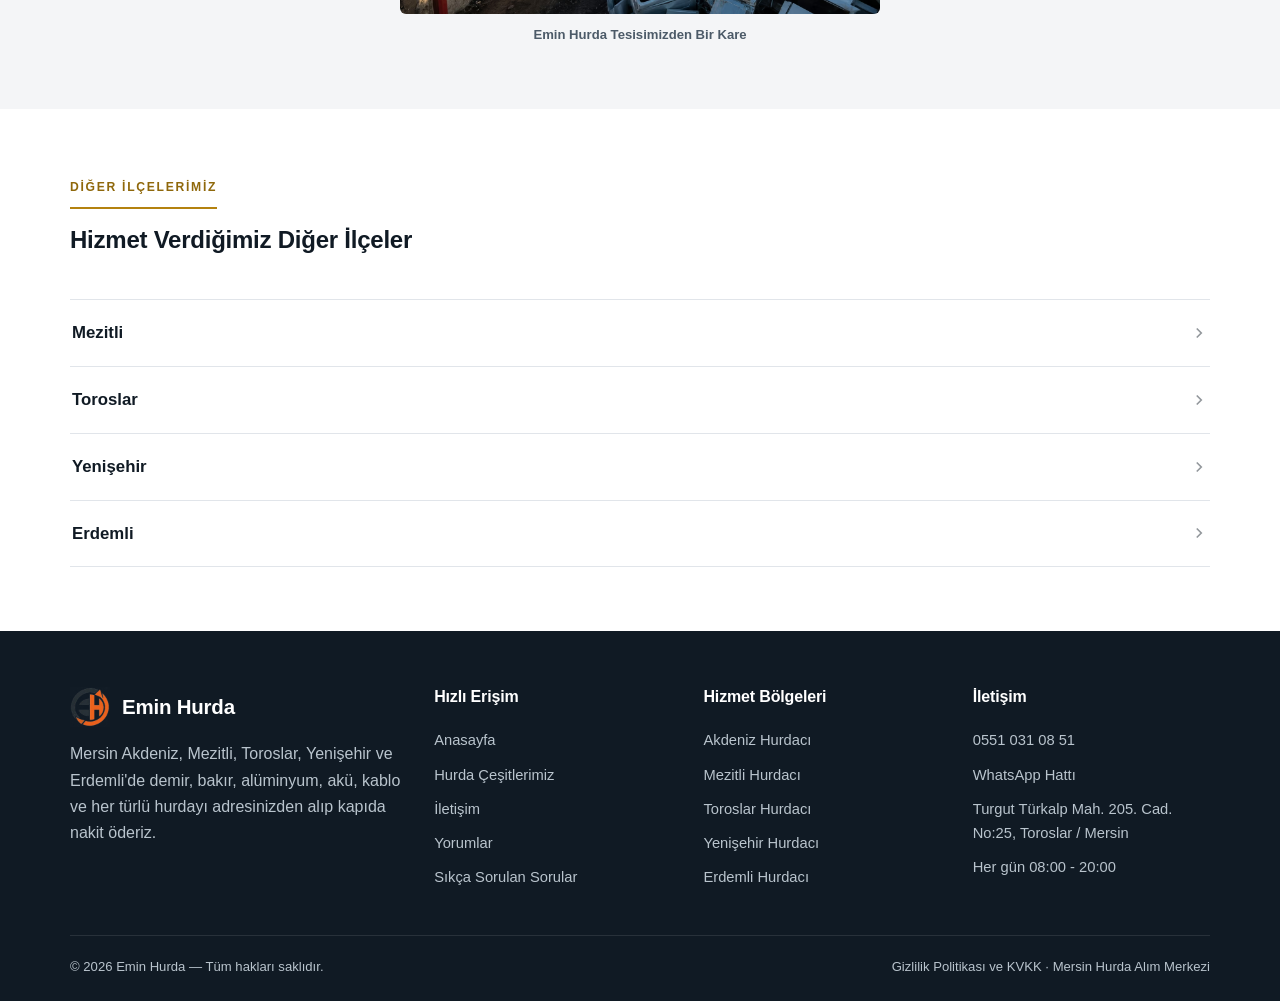
==== commit ccac8e14: "Alan adını eminhurdametal.com.tr olarak güncelle, ilçe fotoğrafını yatay düzenle Canonical/OG/schema" ====
--- a/akdeniz-hurda.html
+++ b/akdeniz-hurda.html
@@ -7,16 +7,16 @@
 <meta name="description" content="Akdeniz Mersin'de hurda alımı: demir, bakır, alüminyum, akü, kablo ve inşaat hurdanızı adresinizden alıyor, tartı sonucunu kapıda nakit ödüyoruz. Hemen arayın: 0551 031 08 51">
 <meta name="keywords" content="akdeniz hurdacı, mersin akdeniz hurda alan yerler, akdeniz demir hurda, akdeniz bakır hurda">
 <meta name="robots" content="index, follow">
-<link rel="canonical" href="https://www.eminhurda.com/akdeniz-hurda.html">
+<link rel="canonical" href="https://www.eminhurdametal.com.tr/akdeniz-hurda.html">
 <meta name="geo.region" content="TR-33">
 <meta name="geo.placename" content="Akdeniz, Mersin">
 <!-- Open Graph -->
 <meta property="og:type" content="website">
 <meta property="og:title" content="Akdeniz Hurdacı | Emin Hurda Mersin - Adresten Alım, Kapıda Nakit Ödeme">
 <meta property="og:description" content="Akdeniz Mersin'de hurda alımı: demir, bakır, alüminyum, akü, kablo ve inşaat hurdanızı adresinizden alıyor, tartı sonucunu kapıda nakit ödüyoruz. Hemen arayın: 0551 031 08 51">
-<meta property="og:image" content="https://www.eminhurda.com/images/sac-hurda-2.jpg">
+<meta property="og:image" content="https://www.eminhurdametal.com.tr/images/sac-hurda-2.jpg">
 <meta property="og:locale" content="tr_TR">
-<meta property="og:url" content="https://www.eminhurda.com/akdeniz-hurda.html">
+<meta property="og:url" content="https://www.eminhurdametal.com.tr/akdeniz-hurda.html">
 <link rel="icon" href="data:image/svg+xml,<svg xmlns=%22http://www.w3.org/2000/svg%22 viewBox=%220 0 100 100%22><rect width=%22100%22 height=%22100%22 rx=%2218%22 fill=%22%2314202c%22/><text x=%2250%22 y=%2266%22 font-size=%2258%22 fill=%22%23b4820f%22 text-anchor=%22middle%22 font-family=%22Arial%22 font-weight=%22bold%22>E</text></svg>">
 <link rel="stylesheet" href="css/style.css?v=6">
 <script type="application/ld+json">
@@ -31,7 +31,7 @@
     "address": {"@type":"PostalAddress","streetAddress":"Turgut Türkalp Mahallesi, 205. Cadde No:25","addressLocality":"Toroslar","addressRegion":"Mersin","addressCountry":"TR"}
   },
   "areaServed": {"@type": "AdministrativeArea", "name": "Akdeniz, Mersin"},
-  "url": "https://www.eminhurda.com/akdeniz-hurda.html"
+  "url": "https://www.eminhurdametal.com.tr/akdeniz-hurda.html"
 }
 </script>
 </head>
@@ -105,11 +105,11 @@
 
 <section class="section">
   <div class="container">
-    <div class="photo-item" style="max-width:288px; margin:0 auto;">
+    <div class="photo-item" style="max-width:480px; margin:0 auto;">
       <figure>
         <picture>
           <source srcset="images/endustriyel-hurda.avif" type="image/avif">
-          <img src="images/endustriyel-hurda.jpg" alt="Emin Hurda tesisinde biriken sanayi ve beyaz eşya hurdası" loading="lazy" width="1536" height="953">
+          <img src="images/endustriyel-hurda.jpg" alt="Emin Hurda tesisinde biriken sanayi ve beyaz eşya hurdası" loading="lazy" width="1536" height="953" style="width:100%; height:auto; aspect-ratio:16/9; object-fit:cover; display:block; border-radius:var(--radius-sm);">
         </picture>
         <figcaption>Emin Hurda Tesisimizden Bir Kare</figcaption>
       </figure>
